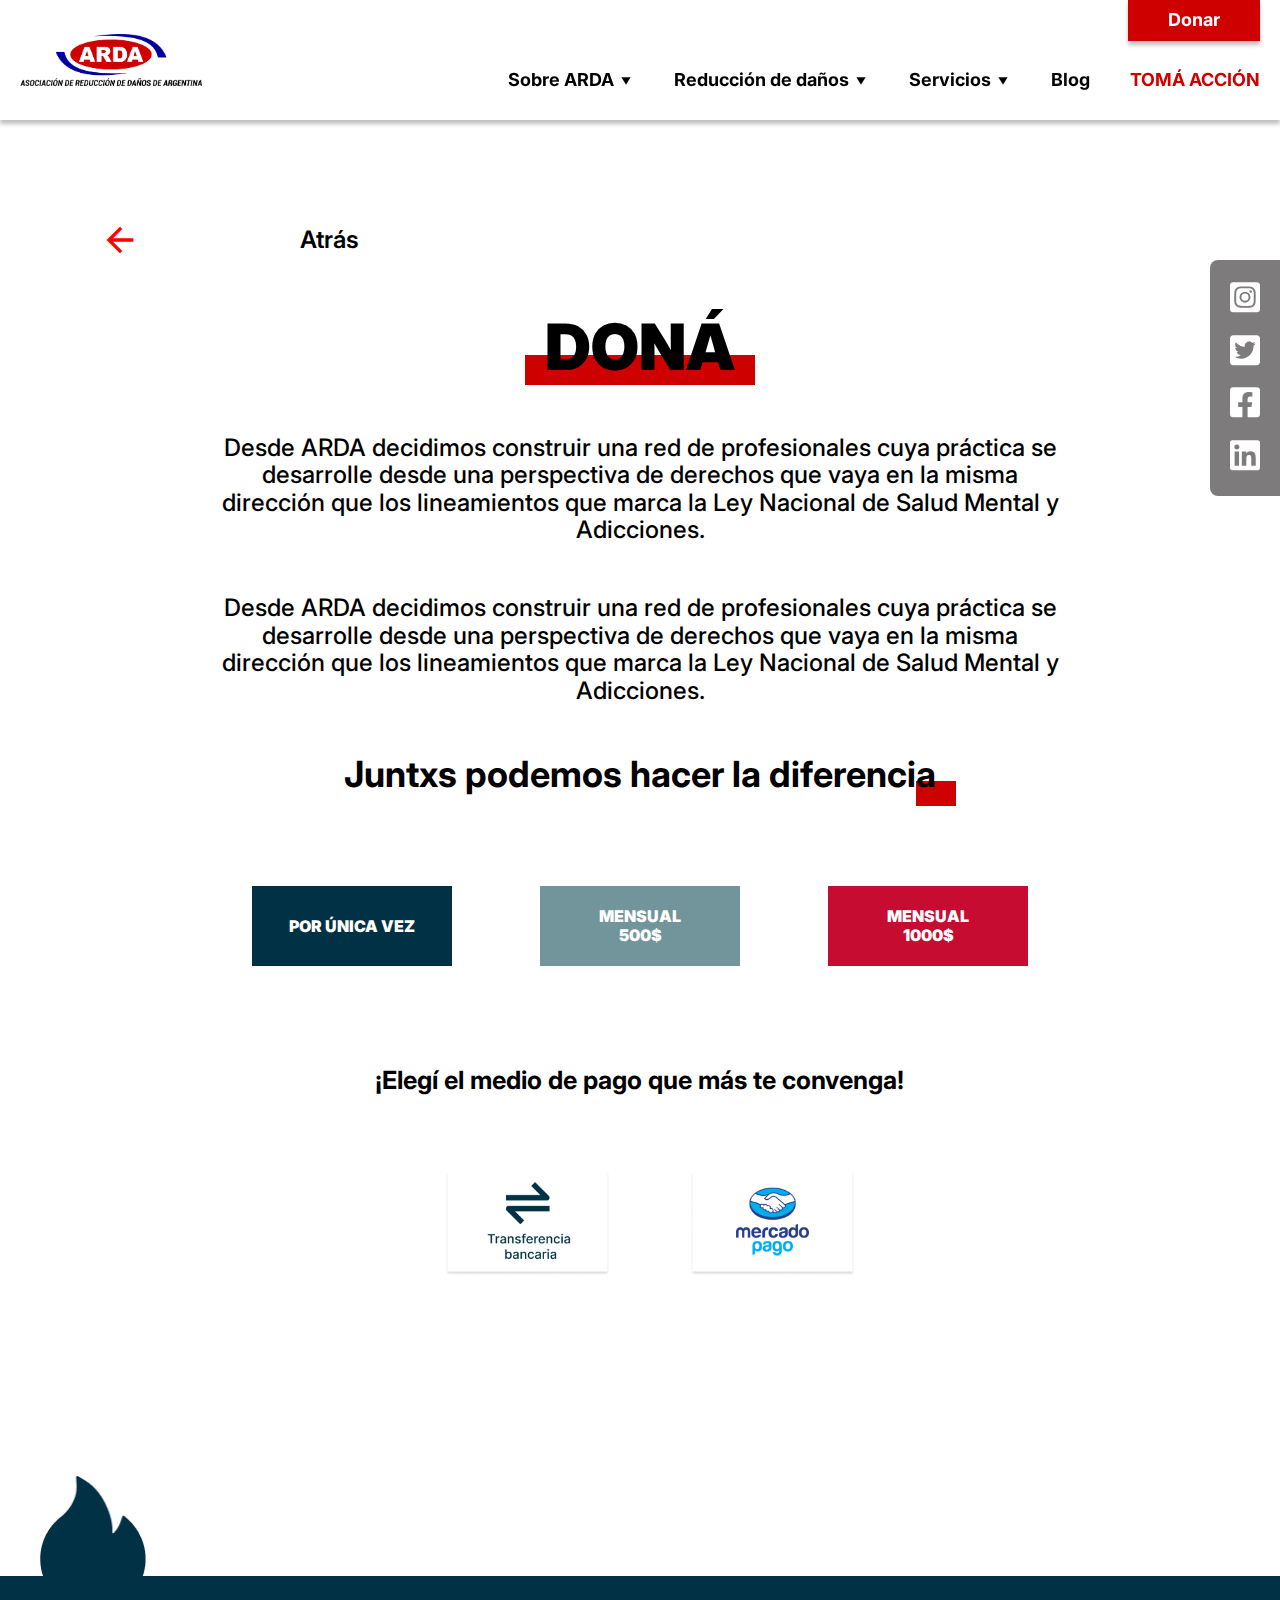
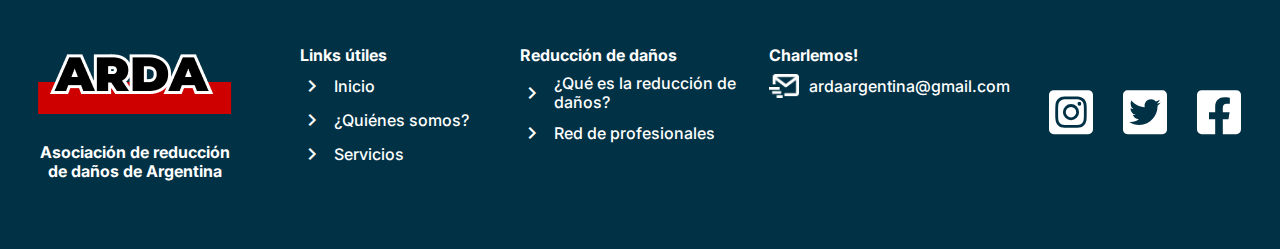
==== dona.html @ 9c69720a "donar" ====
<!DOCTYPE html>
<html lang="es">

<head>
    <meta charset="UTF-8">
    <meta http-equiv="X-UA-Compatible" content="IE=edge">
    <meta name="viewport" content="width=device-width, initial-scale=1.0">
    <title>ARDA - Asociación de Reducción de Daños de Argentina</title>
    <!-- FAVICON -->
    <link href="assets/images/favicon.png" rel="icon">
    <!-- MATERIAL ICONS -->
    <link href="https://fonts.googleapis.com/icon?family=Material+Icons" rel="stylesheet">
    <!-- CSS -->
    <link rel="stylesheet" href="assets/css/stylesheet.css">

</head>

<body>

    <div class="redes">
        <a href="https://www.instagram.com/ardadrogas/" target="_blank">
            <svg xmlns="http://www.w3.org/2000/svg" viewBox="0 0 448 512">
                <path
                    d="M224,202.66A53.34,53.34,0,1,0,277.36,256,53.38,53.38,0,0,0,224,202.66Zm124.71-41a54,54,0,0,0-30.41-30.41c-21-8.29-71-6.43-94.3-6.43s-73.25-1.93-94.31,6.43a54,54,0,0,0-30.41,30.41c-8.28,21-6.43,71.05-6.43,94.33S91,329.26,99.32,350.33a54,54,0,0,0,30.41,30.41c21,8.29,71,6.43,94.31,6.43s73.24,1.93,94.3-6.43a54,54,0,0,0,30.41-30.41c8.35-21,6.43-71.05,6.43-94.33S357.1,182.74,348.75,161.67ZM224,338a82,82,0,1,1,82-82A81.9,81.9,0,0,1,224,338Zm85.38-148.3a19.14,19.14,0,1,1,19.13-19.14A19.1,19.1,0,0,1,309.42,189.74ZM400,32H48A48,48,0,0,0,0,80V432a48,48,0,0,0,48,48H400a48,48,0,0,0,48-48V80A48,48,0,0,0,400,32ZM382.88,322c-1.29,25.63-7.14,48.34-25.85,67s-41.4,24.63-67,25.85c-26.41,1.49-105.59,1.49-132,0-25.63-1.29-48.26-7.15-67-25.85s-24.63-41.42-25.85-67c-1.49-26.42-1.49-105.61,0-132,1.29-25.63,7.07-48.34,25.85-67s41.47-24.56,67-25.78c26.41-1.49,105.59-1.49,132,0,25.63,1.29,48.33,7.15,67,25.85s24.63,41.42,25.85,67.05C384.37,216.44,384.37,295.56,382.88,322Z" />
            </svg>
        </a>
        <a href="https://twitter.com/ardadrogas" target="_blank">
            <svg xmlns="http://www.w3.org/2000/svg" viewBox="0 0 448 512">
                <path
                    d="M400 32H48C21.5 32 0 53.5 0 80v352c0 26.5 21.5 48 48 48h352c26.5 0 48-21.5 48-48V80c0-26.5-21.5-48-48-48zm-48.9 158.8c.2 2.8.2 5.7.2 8.5 0 86.7-66 186.6-186.6 186.6-37.2 0-71.7-10.8-100.7-29.4 5.3.6 10.4.8 15.8.8 30.7 0 58.9-10.4 81.4-28-28.8-.6-53-19.5-61.3-45.5 10.1 1.5 19.2 1.5 29.6-1.2-30-6.1-52.5-32.5-52.5-64.4v-.8c8.7 4.9 18.9 7.9 29.6 8.3a65.447 65.447 0 0 1-29.2-54.6c0-12.2 3.2-23.4 8.9-33.1 32.3 39.8 80.8 65.8 135.2 68.6-9.3-44.5 24-80.6 64-80.6 18.9 0 35.9 7.9 47.9 20.7 14.8-2.8 29-8.3 41.6-15.8-4.9 15.2-15.2 28-28.8 36.1 13.2-1.4 26-5.1 37.8-10.2-8.9 13.1-20.1 24.7-32.9 34z" />
            </svg>
        </a>
        <a href="https://www.facebook.com/ardadrogas" target="_blank">
            <svg xmlns="http://www.w3.org/2000/svg" viewBox="0 0 448 512">
                <path
                    d="M400 32H48A48 48 0 0 0 0 80v352a48 48 0 0 0 48 48h137.25V327.69h-63V256h63v-54.64c0-62.15 37-96.48 93.67-96.48 27.14 0 55.52 4.84 55.52 4.84v61h-31.27c-30.81 0-40.42 19.12-40.42 38.73V256h68.78l-11 71.69h-57.78V480H400a48 48 0 0 0 48-48V80a48 48 0 0 0-48-48z" />
            </svg>
        </a>
        <a href="https://www.linkedin.com/company/43362869/admin/" target="_blank">
            <svg xmlns="http://www.w3.org/2000/svg" viewBox="0 0 448 512">
                <path
                    d="M416 32H31.9C14.3 32 0 46.5 0 64.3v383.4C0 465.5 14.3 480 31.9 480H416c17.6 0 32-14.5 32-32.3V64.3c0-17.8-14.4-32.3-32-32.3zM135.4 416H69V202.2h66.5V416zm-33.2-243c-21.3 0-38.5-17.3-38.5-38.5S80.9 96 102.2 96c21.2 0 38.5 17.3 38.5 38.5 0 21.3-17.2 38.5-38.5 38.5zm282.1 243h-66.4V312c0-24.8-.5-56.7-34.5-56.7-34.6 0-39.9 27-39.9 54.9V416h-66.4V202.2h63.7v29.2h.9c8.9-16.8 30.6-34.5 62.9-34.5 67.2 0 79.7 44.3 79.7 101.9V416z" />
            </svg>
        </a>
    </div>

    <nav class="header shadow">
        <div class="header__container">
            <a href="index.html" class="container-logo"><img src="assets\images\logoarda.png" alt="logo-ARDA"></a>

            <span class="material-icons header__boton" id="btn-menu">menu</span>

            <div class="header__container-datos" id="menu">

                <ul class="header__container-menu">
                    <li class="header__container-submenu">
                        <a class="header__link btn-submenu">
                            Sobre ARDA
                            <span class="material-icons arrow">play_arrow</span>
                        </a>
                        <ul class="submenu">
                            <li><a href="quienes_somos.html" class="header__link">¿Quiénes somos?</a></li>
                            <li><a href="nuestra_historia.html" class="header__link">Nuestra Historia</a></li>
                            <li><a href="comision_directiva.html" class="header__link">Comisión directiva</a></li>
                        </ul>
                    </li>
                    <li class="header__container-submenu">
                        <a class="header__link btn-submenu">
                            Reducción de daños
                            <span class="material-icons arrow">play_arrow</span>
                        </a>
                        <ul class="submenu">
                            <li><a href="#" class="header__link">Red de profecionales</a></li>
                            <li><a href="#" class="header__link">¿Qué es la RD?</a></li>
                            <li><a href="#" class="header__link">Info sobre sustancias</a></li>
                        </ul>
                    </li>
                    <li class="header__container-submenu">
                        <a class="header__link btn-submenu">
                            Servicios
                            <span class="material-icons arrow">play_arrow</span>
                        </a>
                        <ul class="submenu">
                            <li><a href="quienes_somos.html" class="header__link">¿Quiénes somos?</a></li>
                            <li><a href="nuestra_historia.html" class="header__link">Nuestra Historia</a></li>
                            <li><a href="comision_directiva.html" class="header__link">Comisión directiva</a></li>
                        </ul>
                    </li>
                    <li class="header__container-submenu">
                        <a href="blog.html" class="header__link">
                            Blog
                        </a>
                    </li>
                    <li class="header__container-submenu">
                        <a  href="dona.html" class="header__link btn-submenu rojo">
                            TOMÁ ACCIÓN
                            <!-- <span class="material-icons arrow">play_arrow</span> -->
                        </a>
                        <!-- <ul class="submenu">
                            <li><a href="#" class="header__link">¿Quiénes somos?</a></li>
                            <li><a href="#" class="header__link">Nuestra Historia</a></li>
                            <li><a href="#" class="header__link">Comisión directiva</a></li>
                        </ul> -->
                    </li>
                </ul>

                <a href="dona.html" class="header__container-datos__btn-donar boton-rojo shadow">Donar</a>

                <div class="header__container-datos__contactos">

                    <div class="header__container-datos__contactos__item">
                        <img src="assets/images/iconos/telefono.png" alt="telefono">
                        <p>Llamanos</p>
                        <p>+54 9 11 6681 7955</p>
                    </div>

                    <div class="header__container-datos__contactos__item">
                        <a href="https://www.instagram.com/ardadrogas/" target="_blank">
                            <svg xmlns="http://www.w3.org/2000/svg" viewBox="0 0 448 512">
                                <path
                                    d="M224,202.66A53.34,53.34,0,1,0,277.36,256,53.38,53.38,0,0,0,224,202.66Zm124.71-41a54,54,0,0,0-30.41-30.41c-21-8.29-71-6.43-94.3-6.43s-73.25-1.93-94.31,6.43a54,54,0,0,0-30.41,30.41c-8.28,21-6.43,71.05-6.43,94.33S91,329.26,99.32,350.33a54,54,0,0,0,30.41,30.41c21,8.29,71,6.43,94.31,6.43s73.24,1.93,94.3-6.43a54,54,0,0,0,30.41-30.41c8.35-21,6.43-71.05,6.43-94.33S357.1,182.74,348.75,161.67ZM224,338a82,82,0,1,1,82-82A81.9,81.9,0,0,1,224,338Zm85.38-148.3a19.14,19.14,0,1,1,19.13-19.14A19.1,19.1,0,0,1,309.42,189.74ZM400,32H48A48,48,0,0,0,0,80V432a48,48,0,0,0,48,48H400a48,48,0,0,0,48-48V80A48,48,0,0,0,400,32ZM382.88,322c-1.29,25.63-7.14,48.34-25.85,67s-41.4,24.63-67,25.85c-26.41,1.49-105.59,1.49-132,0-25.63-1.29-48.26-7.15-67-25.85s-24.63-41.42-25.85-67c-1.49-26.42-1.49-105.61,0-132,1.29-25.63,7.07-48.34,25.85-67s41.47-24.56,67-25.78c26.41-1.49,105.59-1.49,132,0,25.63,1.29,48.33,7.15,67,25.85s24.63,41.42,25.85,67.05C384.37,216.44,384.37,295.56,382.88,322Z" />
                            </svg>
                        </a>
                        <a href="https://twitter.com/ardadrogas" target="_blank">
                            <svg xmlns="http://www.w3.org/2000/svg" viewBox="0 0 448 512">
                                <path
                                    d="M400 32H48C21.5 32 0 53.5 0 80v352c0 26.5 21.5 48 48 48h352c26.5 0 48-21.5 48-48V80c0-26.5-21.5-48-48-48zm-48.9 158.8c.2 2.8.2 5.7.2 8.5 0 86.7-66 186.6-186.6 186.6-37.2 0-71.7-10.8-100.7-29.4 5.3.6 10.4.8 15.8.8 30.7 0 58.9-10.4 81.4-28-28.8-.6-53-19.5-61.3-45.5 10.1 1.5 19.2 1.5 29.6-1.2-30-6.1-52.5-32.5-52.5-64.4v-.8c8.7 4.9 18.9 7.9 29.6 8.3a65.447 65.447 0 0 1-29.2-54.6c0-12.2 3.2-23.4 8.9-33.1 32.3 39.8 80.8 65.8 135.2 68.6-9.3-44.5 24-80.6 64-80.6 18.9 0 35.9 7.9 47.9 20.7 14.8-2.8 29-8.3 41.6-15.8-4.9 15.2-15.2 28-28.8 36.1 13.2-1.4 26-5.1 37.8-10.2-8.9 13.1-20.1 24.7-32.9 34z" />
                            </svg>
                        </a>
                        <a href="https://www.facebook.com/ardadrogas" target="_blank">
                            <svg xmlns="http://www.w3.org/2000/svg" viewBox="0 0 448 512">
                                <path
                                    d="M400 32H48A48 48 0 0 0 0 80v352a48 48 0 0 0 48 48h137.25V327.69h-63V256h63v-54.64c0-62.15 37-96.48 93.67-96.48 27.14 0 55.52 4.84 55.52 4.84v61h-31.27c-30.81 0-40.42 19.12-40.42 38.73V256h68.78l-11 71.69h-57.78V480H400a48 48 0 0 0 48-48V80a48 48 0 0 0-48-48z" />
                            </svg>
                        </a>
                    </div>

                </div>

                <a href="dona.html" class="btn-donar boton-rojo shadow">Donar</a>

            </div>
    </nav>

    <main>  
        <section class="seccion-8"> 
            <div class="seccion-8__container">
                <div class="seccion-8__container__atras">
                    <a href="index.html"><span class="material-icons">
                            arrow_back_ios
                        </span>
                        Atrás</a>
                </div>
                <h2 class="seccion-8__titulo"><span>DONÁ</span></h2>
                <p class="seccion-8__descripcion">Desde ARDA decidimos construir una red de profesionales cuya práctica se desarrolle desde una perspectiva de derechos que vaya en la misma dirección que los lineamientos que marca la Ley Nacional de Salud Mental y Adicciones.</p>
                <p class="seccion-8__descripcion">Desde ARDA decidimos construir una red de profesionales cuya práctica se desarrolle desde una perspectiva de derechos que vaya en la misma dirección que los lineamientos que marca la Ley Nacional de Salud Mental y Adicciones.</p>
                <h3 class="seccion-8__titulo2">Juntxs podemos hacer la diferencia<span></span></h3>
                <div class="seccion-8__btn-donar">
                    <div class="seccion-8__btn-donar__1">    
                        <p>POR ÚNICA VEZ</p>
                    </div>
                    <div class="seccion-8__btn-donar__2">
                        <p>MENSUAL</p>
                        <p>500$</p>
                    </div>
                    <div class="seccion-8__btn-donar__3">
                        <p>MENSUAL</p>
                        <p>1000$</p>
                    </div>
                    <div class="seccion-8__btn-donar__oculto">
                        <p>¡Elegí el medio de pago que más te convenga!</p>
                        <a href="#abrirModal" class="seccion-8__btn-donar__oculto__transferencia"><img src="/assets/images/transferencia.png" alt=""></a>
                        <div id="abrirModal" class="seccion-8__btn-donar__oculto__modal">
                            <div class="seccion-8__btn-donar__oculto__modal__texto">
                                <a href="#close" title="Close" class="seccion-8__btn-donar__oculto__modal__texto__close">X</a>
                                <img class ="seccion-8__btn-donar__oculto__modal__texto__logo" src="/assets/images/logoModal.png">
                                <p>Para Transferencia Bancaria estos son nuestros datos:</p>
                                <p>CBU: 000000000000000</p> 
                                <p>Alias: ARDAARG(?)</p>
                                <p class="subrayado">¡GRACIAS!</p>
                            </div>
                        </div>
                        <a href="https://www.facebook.com/ardadrogas" target="_blank" class="seccion-8__btn-donar__oculto__mercado" ><img src="/assets/images/mercado.png"></a>
                    </div>
                </div>
            </div>
        </section>

    </main>

    <footer class="footer">

        <div class="footer__background" >
        </div>

        <div class="footer__container">

            <div class="footer__item">
                <a href="index.html"><img src="assets/images/logo_footer.png" alt="logo-ARDA"></a>
                <p>Asociación de reducción de daños de Argentina</p>
            </div>
            <div class="footer__item">
                <p>Links útiles</p>
                <a href="index.html">
                    <span class="material-icons">
                        navigate_next
                    </span>
                    Inicio
                </a>
                <a href="quienes_somos.html">
                    <span class="material-icons">
                        navigate_next
                    </span>
                    ¿Quiénes somos?
                </a>
                <a href="index.html">
                    <span class="material-icons">
                        navigate_next
                    </span>
                    Servicios
                </a>
            </div>

            <div class="footer__item">
                <p>Reducción de daños</p>
                <a href="index.html">
                    <span class="material-icons">
                        navigate_next
                    </span>
                    ¿Qué es la reducción de daños?
                </a>
                <a href="index.html">
                    <span class="material-icons">
                        navigate_next
                    </span>
                    Red de profesionales
                </a>

            </div>

            <div class="footer__item">
                <p>Charlemos!</p>
                <a href="mailto:ardaargentina@gmail.com">
                    <img src="assets/images/iconos/correo_blanco.png" alt="correo">
                    ardaargentina@gmail.com
                </a>
            </div>

            <div class="footer__item">
                <a href="https://www.instagram.com/ardadrogas/" target="_blank">
                    <svg xmlns="http://www.w3.org/2000/svg" viewBox="0 0 448 512">
                        <path
                            d="M224,202.66A53.34,53.34,0,1,0,277.36,256,53.38,53.38,0,0,0,224,202.66Zm124.71-41a54,54,0,0,0-30.41-30.41c-21-8.29-71-6.43-94.3-6.43s-73.25-1.93-94.31,6.43a54,54,0,0,0-30.41,30.41c-8.28,21-6.43,71.05-6.43,94.33S91,329.26,99.32,350.33a54,54,0,0,0,30.41,30.41c21,8.29,71,6.43,94.31,6.43s73.24,1.93,94.3-6.43a54,54,0,0,0,30.41-30.41c8.35-21,6.43-71.05,6.43-94.33S357.1,182.74,348.75,161.67ZM224,338a82,82,0,1,1,82-82A81.9,81.9,0,0,1,224,338Zm85.38-148.3a19.14,19.14,0,1,1,19.13-19.14A19.1,19.1,0,0,1,309.42,189.74ZM400,32H48A48,48,0,0,0,0,80V432a48,48,0,0,0,48,48H400a48,48,0,0,0,48-48V80A48,48,0,0,0,400,32ZM382.88,322c-1.29,25.63-7.14,48.34-25.85,67s-41.4,24.63-67,25.85c-26.41,1.49-105.59,1.49-132,0-25.63-1.29-48.26-7.15-67-25.85s-24.63-41.42-25.85-67c-1.49-26.42-1.49-105.61,0-132,1.29-25.63,7.07-48.34,25.85-67s41.47-24.56,67-25.78c26.41-1.49,105.59-1.49,132,0,25.63,1.29,48.33,7.15,67,25.85s24.63,41.42,25.85,67.05C384.37,216.44,384.37,295.56,382.88,322Z" />
                    </svg>
                </a>
                <a href="https://twitter.com/ardadrogas" target="_blank">
                    <svg xmlns="http://www.w3.org/2000/svg" viewBox="0 0 448 512">
                        <path
                            d="M400 32H48C21.5 32 0 53.5 0 80v352c0 26.5 21.5 48 48 48h352c26.5 0 48-21.5 48-48V80c0-26.5-21.5-48-48-48zm-48.9 158.8c.2 2.8.2 5.7.2 8.5 0 86.7-66 186.6-186.6 186.6-37.2 0-71.7-10.8-100.7-29.4 5.3.6 10.4.8 15.8.8 30.7 0 58.9-10.4 81.4-28-28.8-.6-53-19.5-61.3-45.5 10.1 1.5 19.2 1.5 29.6-1.2-30-6.1-52.5-32.5-52.5-64.4v-.8c8.7 4.9 18.9 7.9 29.6 8.3a65.447 65.447 0 0 1-29.2-54.6c0-12.2 3.2-23.4 8.9-33.1 32.3 39.8 80.8 65.8 135.2 68.6-9.3-44.5 24-80.6 64-80.6 18.9 0 35.9 7.9 47.9 20.7 14.8-2.8 29-8.3 41.6-15.8-4.9 15.2-15.2 28-28.8 36.1 13.2-1.4 26-5.1 37.8-10.2-8.9 13.1-20.1 24.7-32.9 34z" />
                    </svg>
                </a>
                <a href="https://www.facebook.com/ardadrogas" target="_blank">
                    <svg xmlns="http://www.w3.org/2000/svg" viewBox="0 0 448 512">
                        <path
                            d="M400 32H48A48 48 0 0 0 0 80v352a48 48 0 0 0 48 48h137.25V327.69h-63V256h63v-54.64c0-62.15 37-96.48 93.67-96.48 27.14 0 55.52 4.84 55.52 4.84v61h-31.27c-30.81 0-40.42 19.12-40.42 38.73V256h68.78l-11 71.69h-57.78V480H400a48 48 0 0 0 48-48V80a48 48 0 0 0-48-48z" />
                    </svg>
                </a>
            </div>

            <img src="assets/images/footer_fire.png" alt="fire" class="footer__fire"/>


        </div>

    </footer>


    <!-- Javascript -->
    <script src="assets/js/app.js"></script>

</body>

</html>
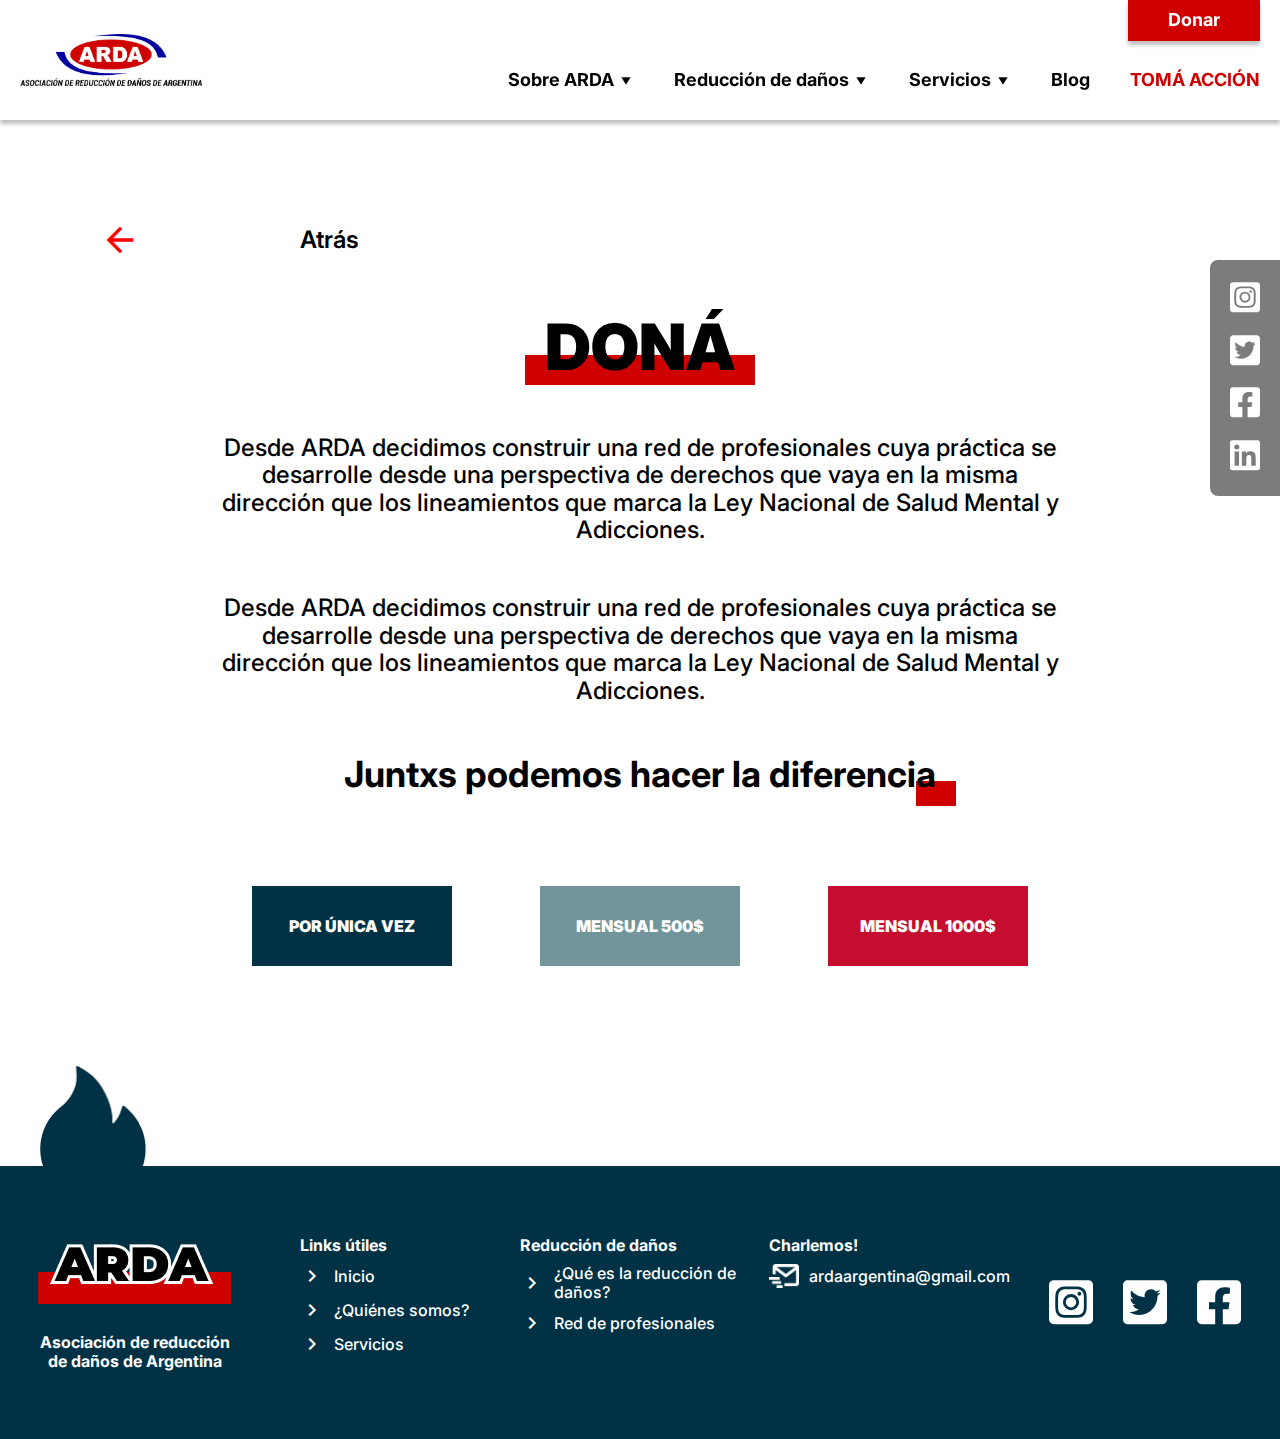
==== commit 51077e2f: "nuevo avance" ====
--- a/dona.html
+++ b/dona.html
@@ -157,17 +157,15 @@
                 <h3 class="seccion-8__titulo2">Juntxs podemos hacer la diferencia<span></span></h3>
                 <div class="seccion-8__btn-donar">
                     <div class="seccion-8__btn-donar__1">    
-                        <p>POR ÚNICA VEZ</p>
+                        <input type="button" id="btn-1" value="POR ÚNICA VEZ" onclick="mostrarBoton()"/>
                     </div>
                     <div class="seccion-8__btn-donar__2">
-                        <p>MENSUAL</p>
-                        <p>500$</p>
+                        <input type="button" id="btn-1" value="MENSUAL 500$" onclick="mostrarBoton()"/>
                     </div>
                     <div class="seccion-8__btn-donar__3">
-                        <p>MENSUAL</p>
-                        <p>1000$</p>
-                    </div>
-                    <div class="seccion-8__btn-donar__oculto">
+                        <input type="button" id="btn-1" value="MENSUAL 1000$" onclick="mostrarBoton()"/>
+                    </div>
+                    <div class="seccion-8__btn-donar__oculto" id="btn-2">
                         <p>¡Elegí el medio de pago que más te convenga!</p>
                         <a href="#abrirModal" class="seccion-8__btn-donar__oculto__transferencia"><img src="/assets/images/transferencia.png" alt=""></a>
                         <div id="abrirModal" class="seccion-8__btn-donar__oculto__modal">
@@ -277,7 +275,6 @@
 
     <!-- Javascript -->
     <script src="assets/js/app.js"></script>
-
 </body>
 
 </html>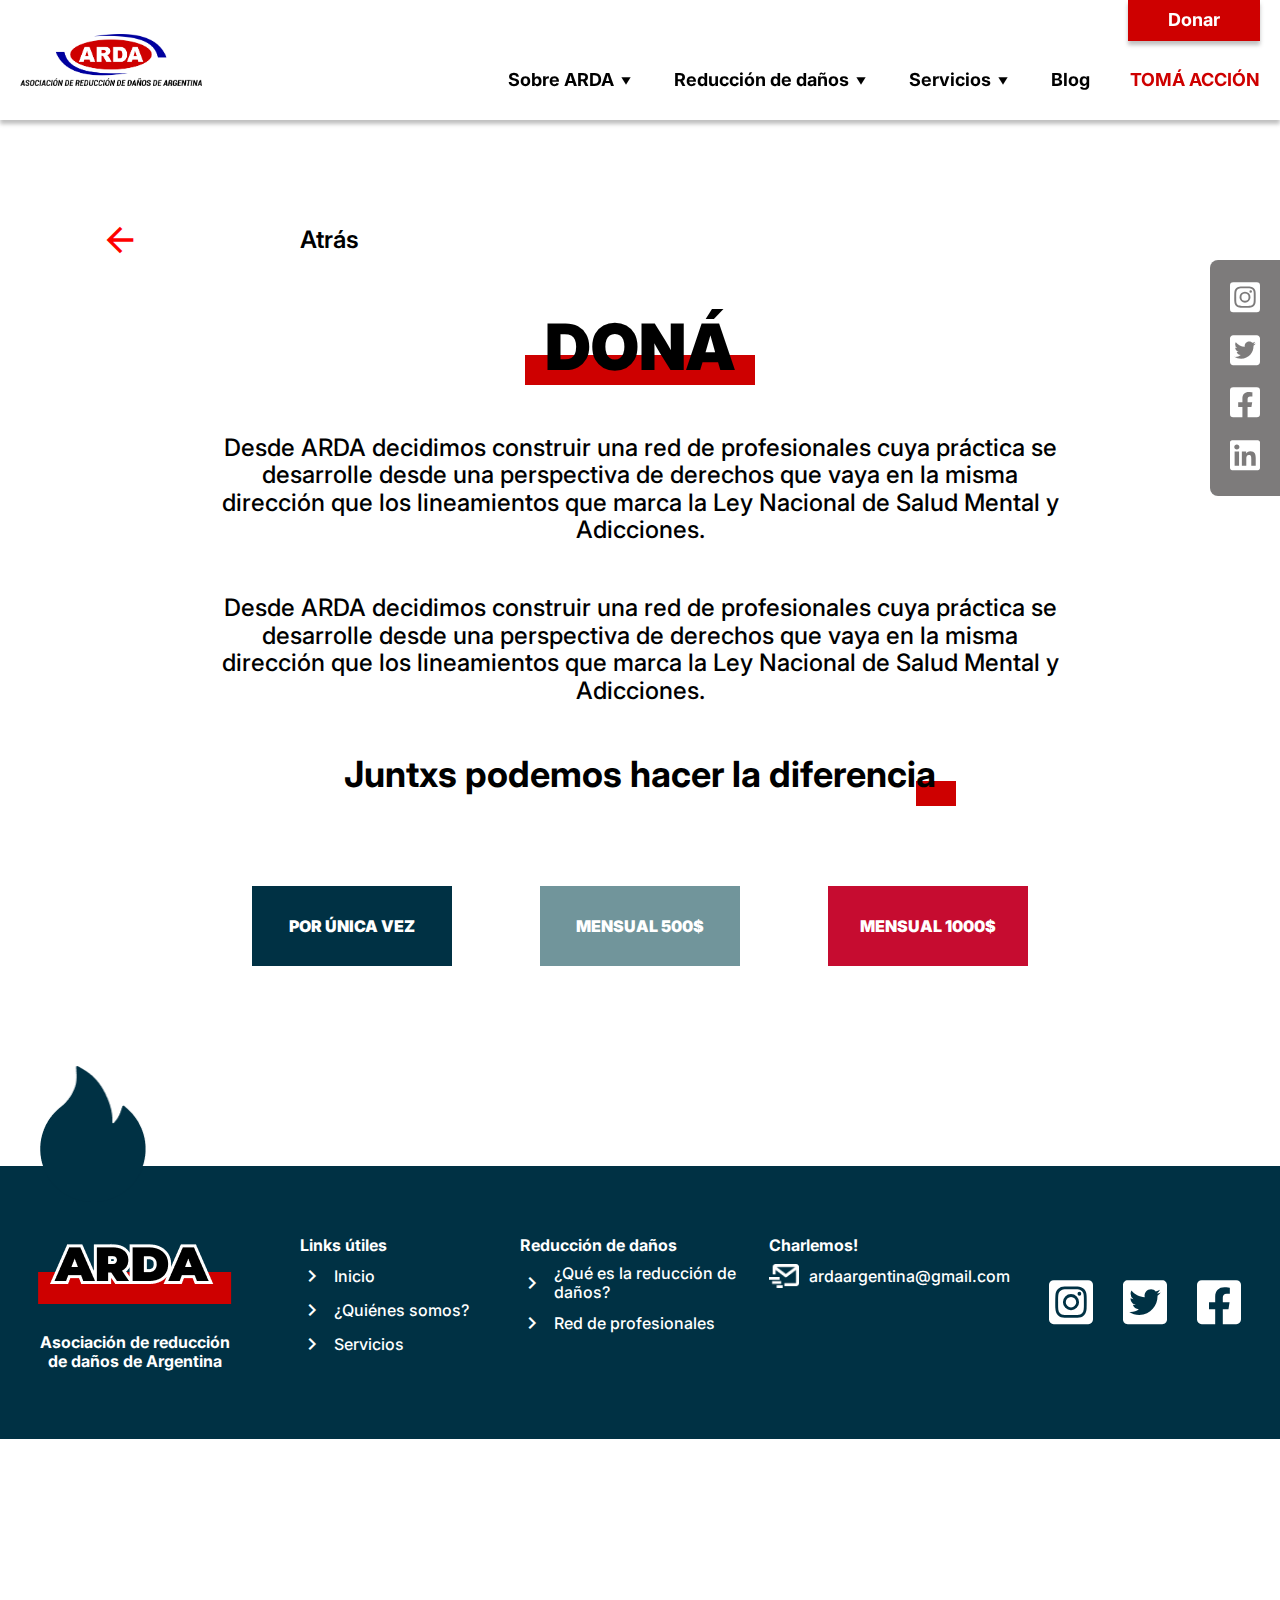
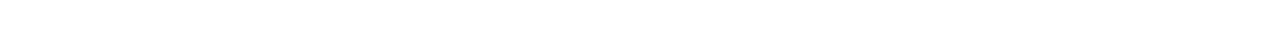
==== commit 33b63505: "mejoras 2" ====
--- a/dona.html
+++ b/dona.html
@@ -157,13 +157,16 @@
                 <h3 class="seccion-8__titulo2">Juntxs podemos hacer la diferencia<span></span></h3>
                 <div class="seccion-8__btn-donar">
                     <div class="seccion-8__btn-donar__1">    
-                        <input type="button" id="btn-1" value="POR ÚNICA VEZ" onclick="mostrarBoton()"/>
+                        <input type="checkbox" id="toogle" class="visually-hidden" onclick="mostrarBoton()"/>
+                        <label for="toogle">POR ÚNICA VEZ</label>
                     </div>
                     <div class="seccion-8__btn-donar__2">
-                        <input type="button" id="btn-1" value="MENSUAL 500$" onclick="mostrarBoton()"/>
+                        <input type="checkbox" id="toogle" class="visually-hidden" onclick="mostrarBoton()"/>
+                        <label for="toogle">MENSUAL 500$</label>
                     </div>
                     <div class="seccion-8__btn-donar__3">
-                        <input type="button" id="btn-1" value="MENSUAL 1000$" onclick="mostrarBoton()"/>
+                        <input type="checkbox" id="toogle" class="visually-hidden" onclick="mostrarBoton()"/>
+                        <label for="toogle">MENSUAL 1000$</label>
                     </div>
                     <div class="seccion-8__btn-donar__oculto" id="btn-2">
                         <p>¡Elegí el medio de pago que más te convenga!</p>
